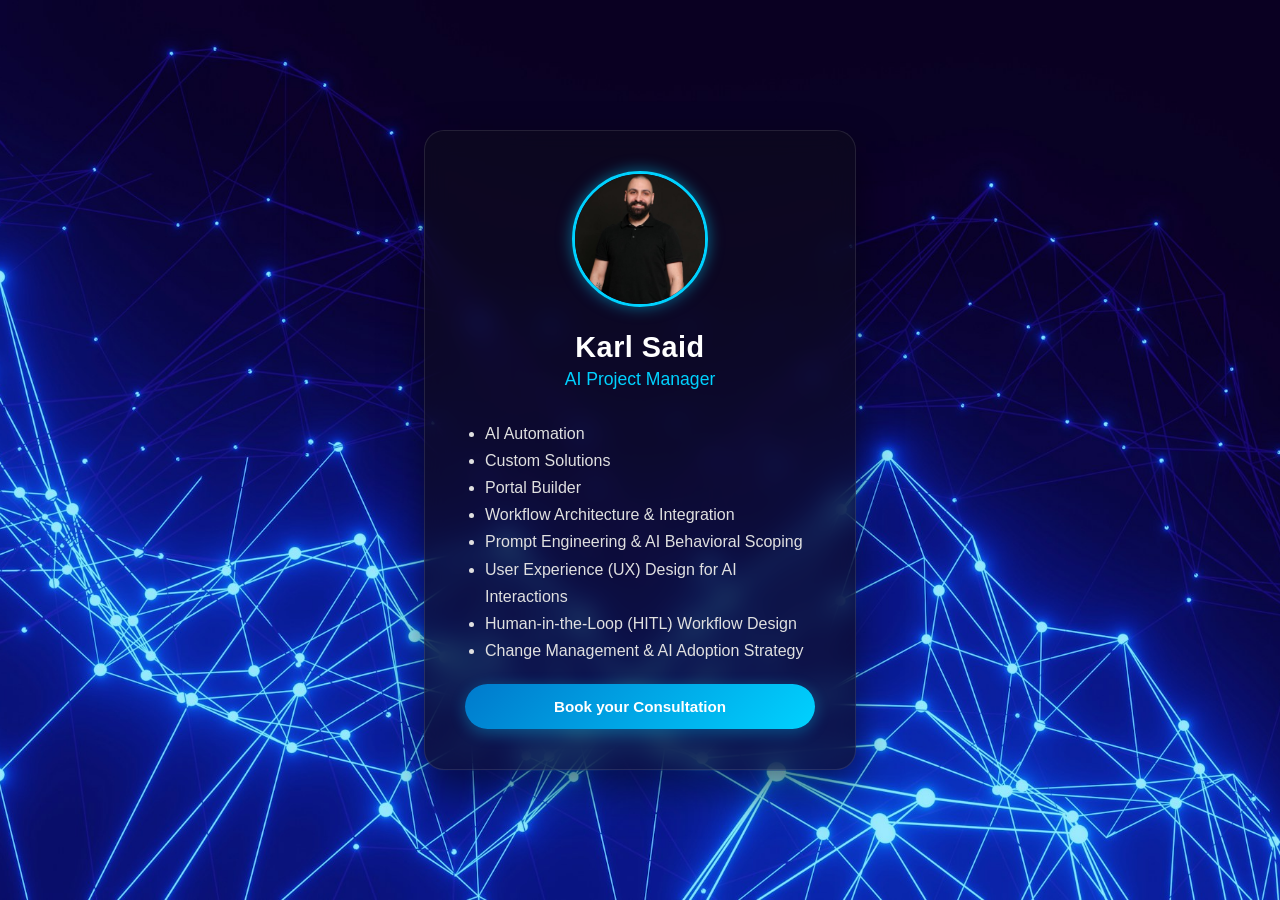
==== index.html @ 7f86b722 "Rename Index - Test 1.html to index.html" ====
<!doctype html>
<html lang="en">

<head>
    <title>Business Card</title>
    <link rel="stylesheet" href="Index.css">
</head>

<body>
    <div class="card">
        <img class="pic" src="Karl.jpeg" alt="Karl">
        
        <h1>Karl Said</h1>
        <h2>AI Project Manager</h2>
        
        <ul class="skills-list">
            <li>AI Automation</li>
            <li>Custom Solutions</li>
            <li>Portal Builder</li>
            <li>Workflow Architecture & Integration</li>
            <li>Prompt Engineering & AI Behavioral Scoping</li>
            <li>User Experience (UX) Design for AI Interactions</li>
            <li>Human-in-the-Loop (HITL) Workflow Design</li>
            <li>Change Management & AI Adoption Strategy</li>
        </ul>

        <a href="https://linktr.ee/karlsaid" target="_blank">
            <button type="button">Book your Consultation</button>
        </a>
    </div>
</body>

</html>
---- Index.css ----
body {
    background-image: url('Tech-bg.jpg'); 
    background-size: cover;        
    background-position: center;   
    background-repeat: no-repeat;  
    background-attachment: fixed;  

    font-family: sans-serif;
    text-align: center;
    color: #ffffff;                
    
    display: flex;
    flex-direction: column;
    align-items: center;
    justify-content: center;
    min-height: 100vh;
    margin: 0;
}

.card {
    background: rgba(15, 12, 30, 0.65);
    backdrop-filter: blur(12px);
    -webkit-backdrop-filter: blur(12px);
    border: 1px solid rgba(255, 255, 255, 0.1);
    padding: 40px;
    border-radius: 20px;
    box-shadow: 0 20px 40px rgba(0, 0, 0, 0.5);
    max-width: 350px;
    width: 90%;
}

.pic {
    width: 130px;                  
    height: 130px;
    object-fit: cover;
    border-radius: 50%;            
    border: 3px solid #00d2ff;
    box-shadow: 0 0 15px rgba(0, 210, 255, 0.5);
    margin-bottom: 10px;
}

h1 {
    font-size: 1.8rem;
    margin: 10px 0 5px 0;
    letter-spacing: 0.5px;
}

h2 {
    font-size: 1.1rem;
    color: #00d2ff;
    margin: 0 0 20px 0;
    font-weight: normal;
}

.skills-list {
    text-align: left;              
    display: inline-block;         
    padding-left: 20px;            
    margin: 10px 0 20px 0;
    color: #e0e0e0;
    line-height: 1.7;
}

button {
    background: linear-gradient(135deg, #007acc, #00d2ff);
    color: white;
    border: none;
    padding: 14px 28px;
    border-radius: 50px;
    cursor: pointer;
    font-weight: bold;
    font-size: 0.95rem;
    transition: all 0.3s ease; 
    box-shadow: 0 4px 15px rgba(0, 210, 255, 0.3);
    width: 100%;
}

button:hover {
    transform: translateY(-2px);
    box-shadow: 0 6px 20px rgba(0, 210, 255, 0.5);
}
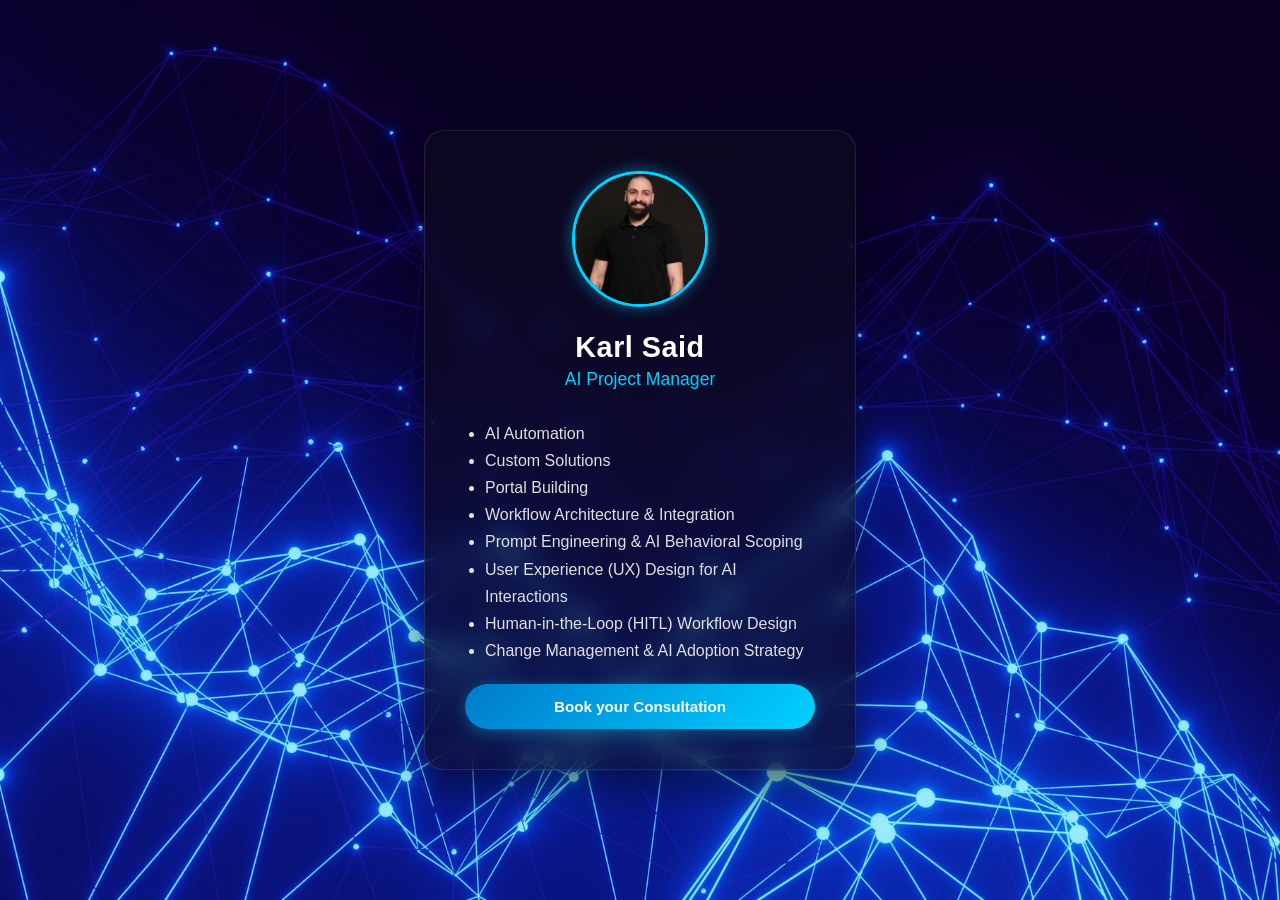
==== commit 40cddb96: "Change 'Portal Builder' to 'Portal Building'" ====
--- a/index.html
+++ b/index.html
@@ -16,7 +16,7 @@
         <ul class="skills-list">
             <li>AI Automation</li>
             <li>Custom Solutions</li>
-            <li>Portal Builder</li>
+            <li>Portal Building</li>
             <li>Workflow Architecture & Integration</li>
             <li>Prompt Engineering & AI Behavioral Scoping</li>
             <li>User Experience (UX) Design for AI Interactions</li>
